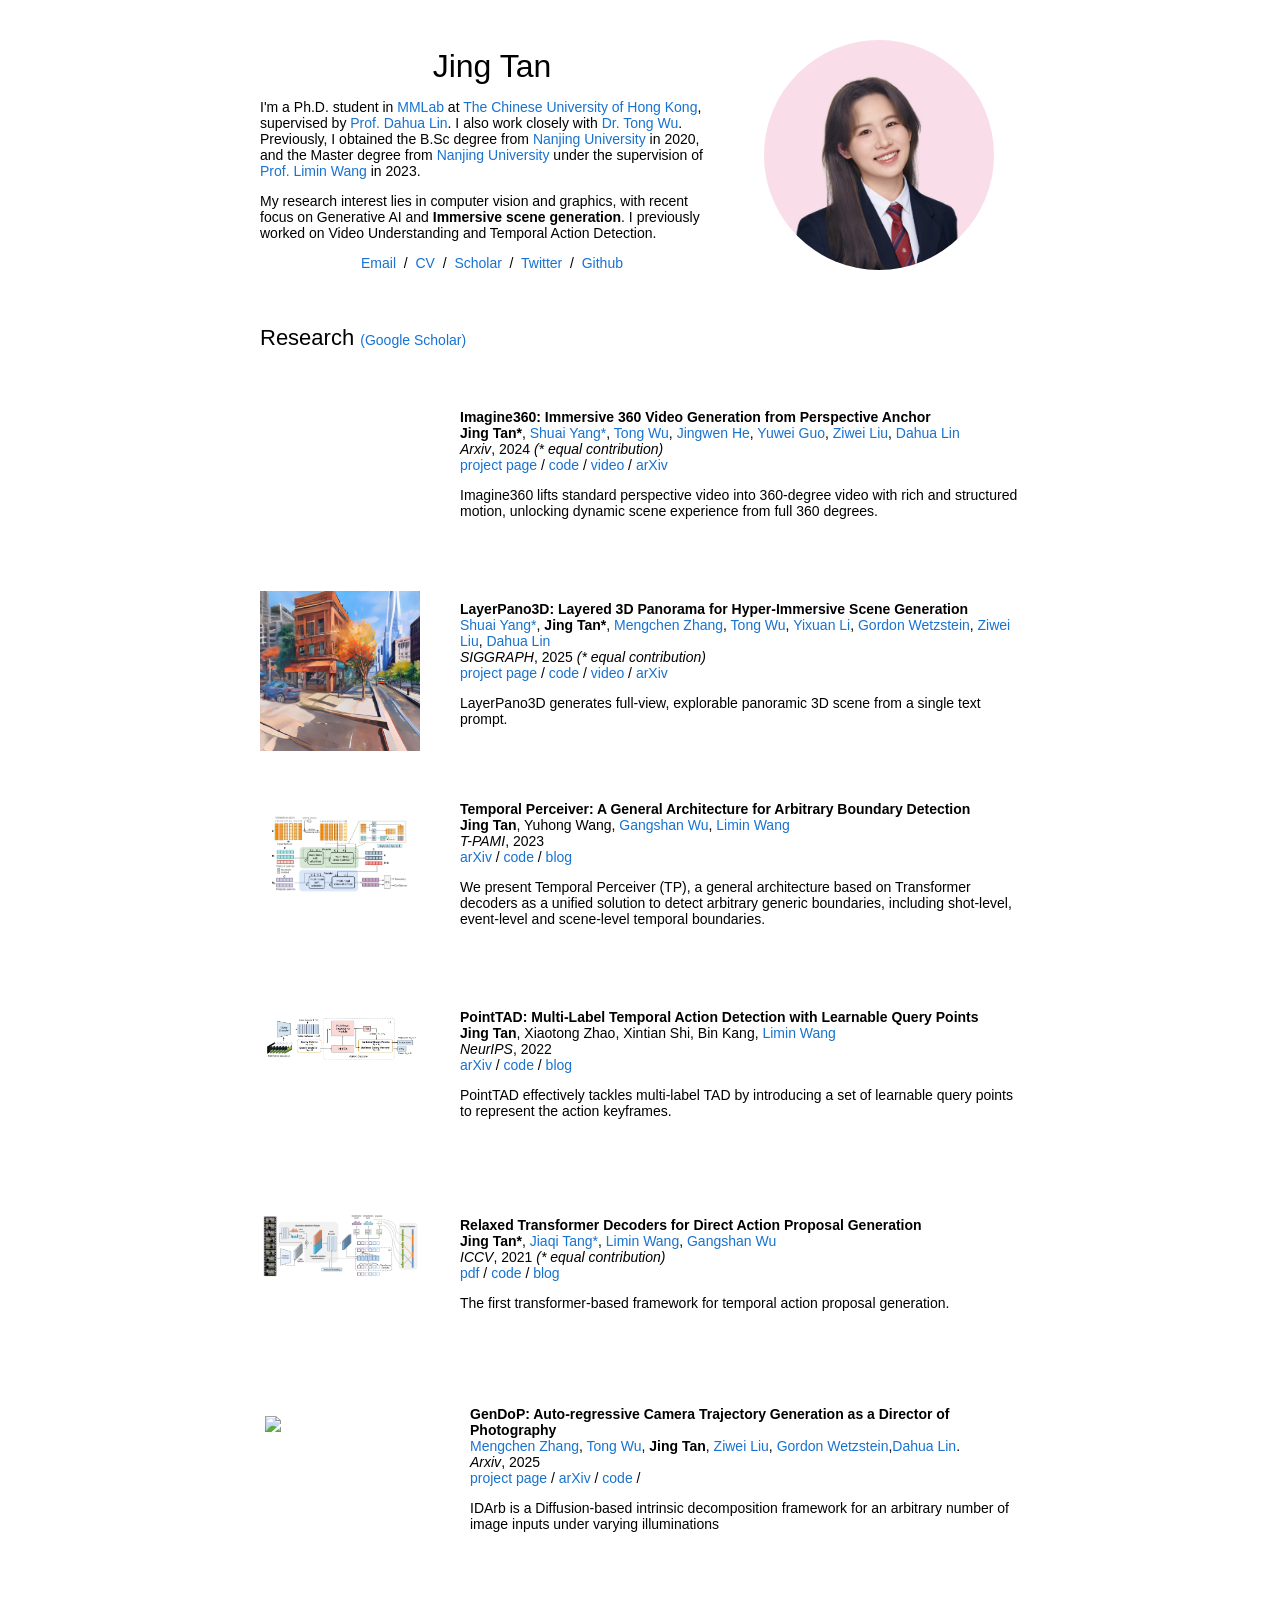
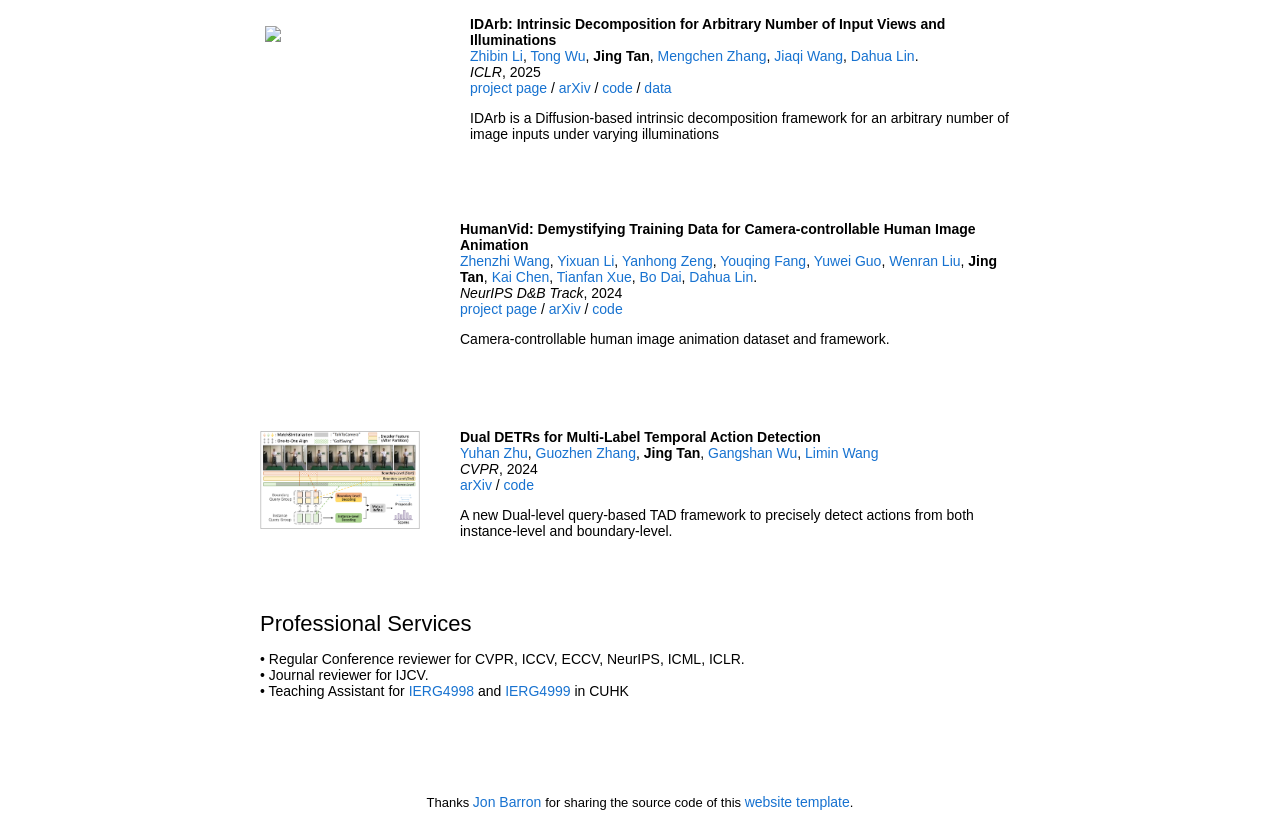
==== index.html @ a8d725c5 "update" ====
<!DOCTYPE HTML>
<html lang="en">
  <head>
    <meta http-equiv="Content-Type" content="text/html; charset=UTF-8">

    <title>Jing Tan</title>

    <meta name="author" content="Jing Tan">
    <meta name="viewport" content="width=device-width, initial-scale=1">
    <link rel="shortcut icon" href="images/favicon/favicon.ico" type="image/x-icon">
    <link rel="stylesheet" type="text/css" href="stylesheet.css">
    
  </head>

  <body>
    <table style="width:100%;max-width:800px;border:0px;border-spacing:0px;border-collapse:separate;margin-right:auto;margin-left:auto;"><tbody>
      <tr style="padding:0px">
        <td style="padding:0px">
          <table style="width:100%;border:0px;border-spacing:0px;border-collapse:separate;margin-right:auto;margin-left:auto;"><tbody>
            <tr style="padding:0px">
              <td style="padding:2.5%;width:63%;vertical-align:middle">
                <p class="name" style="text-align: center;">
                  Jing Tan
                </p>
                <p>I'm a Ph.D. student in <a href="https://mmlab.ie.cuhk.edu.hk/">MMLab</a> at <a href="https://www.cuhk.edu.hk/english/index.html">The Chinese University of Hong Kong</a>, supervised by <a href="http://dahua.site/">Prof. Dahua Lin</a>. I also work closely with <a href="https://wutong16.github.io/">Dr. Tong Wu</a>. 
                  Previously, I obtained the B.Sc degree from <a href="https://www.nju.edu.cn/EN/main.htm">Nanjing University</a> in 2020, and the Master degree from <a href="https://cs.nju.edu.cn/main.htm">Nanjing University</a> under the supervision of <a href="http://wanglimin.github.io/">Prof. Limin Wang</a> in 2023.
                </p>
                <p>
                  My research interest lies in computer vision and graphics, with recent focus on Generative AI and <strong>Immersive scene generation</strong>. I previously worked on Video Understanding and Temporal Action Detection.

                </p>
                <p style="text-align:center">
                  <a href="mailto:tj023@ie.cuhk.edu.hk">Email</a> &nbsp;/&nbsp;
                  <a href="info/jingtan_cv.pdf">CV</a> &nbsp;/&nbsp;
                  <a href="https://scholar.google.com/citations?user=BOoXmpwAAAAJ&hl=en">Scholar</a> &nbsp;/&nbsp;
                  <a href="https://x.com/jingtan_/">Twitter</a> &nbsp;/&nbsp;
                  <a href="https://github.com/sparkstj/">Github</a>
                </p>
              </td>
              <td style="padding:2.5%;width:40%;max-width:40%">
                <a href="info/jingtan.jpg"><img style="width:90%;max-width:90%;object-fit: cover; border-radius: 50%;" alt="profile photo" src="info/jingtan.jpg" class="hoverZoomLink"></a>
              </td>
            </tr>
          </tbody></table>
          <table style="width:100%;border:0px;border-spacing:0px;border-collapse:separate;margin-right:auto;margin-left:auto;"><tbody>
              <tr>
              <td style="padding:20px;width:100%;vertical-align:middle">
                <h2>Research  <a href="https://scholar.google.com/citations?user=BOoXmpwAAAAJ&hl=en">(Google Scholar)</a> </h2>
              </td>
            </tr>
          </tbody></table>
          <table style="width:100%;border:0px;border-spacing:0px;border-collapse:separate;margin-right:auto;margin-left:auto;"><tbody>

    <!-- <tr onmouseout="imagine360_stop()" onmouseover="imagine360_start()">
      <td style="padding:20px;width:25%;vertical-align:middle">
        <div class="one">
          <div class="two" id='imagine360_image'><video  width=100% muted autoplay loop>
          <source src="images/imagine360.mp4" type="video/mp4">
          Your browser does not support the video tag.
          </video></div>
          <img src='images/imagine360.jpg' width=100%>
        </div>
        <script type="text/javascript">
          function imagine360_start() {
            document.getElementById('imagine360_image').style.opacity = "1";
          }

          function imagine360_stop() {
            document.getElementById('imagine360_image').style.opacity = "0";
          }
          imagine360_stop()
        </script>
      </td> -->
      <table style="width:100%;border:0px;border-spacing:0px;border-collapse:separate;margin-right:auto;margin-left:auto;"><tbody>
        <td style="padding:20px;width:25%;vertical-align:middle">
          <div class="one">
            <div class="two" id='imagine360_image'><video  width=100% height=100% muted autoplay loop>
            <source src="images/imagine360.mp4" type="video/mp4">
            Your browser does not support the video tag.
            </video></div>
        </td>
      <td style="padding:20px;width:75%;vertical-align:middle">
        <strong>Imagine360: Immersive 360 Video Generation from Perspective Anchor</strong>
        <br>
        <strong>Jing Tan*</strong>,
        <a href="https://ys-imtech.github.io/">Shuai Yang*</a>,
        <a href="https://wutong16.github.io/">Tong Wu</a>,
        <a href="https://github.com/hejingwenhejingwen">Jingwen He</a>,
        <a href="https://guoyww.github.io/">Yuwei Guo</a>,
        <a href="https://liuziwei7.github.io/">Ziwei Liu</a>,
        <a href="http://dahua.site/">Dahua Lin</a>
        <br>
        <em>Arxiv</em>, 2024 <em>(* equal contribution)</em>
        <br>
        <a href="https://ys-imtech.github.io/projects/Imagine360/">project page</a>
        /
        <a href="https://github.com/3DTopia/Imagine360">code</a>
        /
        <a href="https://youtu.be/gRGo4B41GXY">video</a>
        /
        <a href="https://arxiv.org/abs/2412.03552">arXiv</a>
        <p></p>
        <p>
          Imagine360 lifts standard perspective video into 360-degree video with rich and structured motion, unlocking dynamic scene experience from full 360 degrees. 
        </p>
      </td>
    </tr>

    <tr onmouseout="layerpano3d_stop()" onmouseover="layerpano3d_start()">
      <td style="padding:20px;width:25%;vertical-align:middle">
        <div class="one">
          <div class="two" id='layerpano3d_image'><video  width=100% muted autoplay loop>
          <source src="images/layerpano3d.mp4" type="video/mp4">
          Your browser does not support the video tag.
          </video></div>
          <img src='images/layerpano3d.png' width=100%>
        </div>
        <script type="text/javascript">
          function layerpano3d_start() {
            document.getElementById('layerpano3d_image').style.opacity = "1";
          }

          function layerpano3d_stop() {
            document.getElementById('layerpano3d_image').style.opacity = "0";
          }
          layerpano3d_stop()
        </script>
      </td>
      <td style="padding:20px;width:75%;vertical-align:middle">
        <strong>LayerPano3D: Layered 3D Panorama for Hyper-Immersive Scene Generation</strong>
        <br>
        <a href="https://ys-imtech.github.io/">Shuai Yang*</a>,
        <strong>Jing Tan*</strong>,
        <a href="https://github.com/kszpxxzmc/">Mengchen Zhang</a>,
        <a href="https://wutong16.github.io/">Tong Wu</a>,
        <a href="https://yixuanli98.github.io/">Yixuan Li</a>,
        <a href="https://stanford.edu/~gordonwz/">Gordon Wetzstein</a>,
        <a href="https://liuziwei7.github.io/">Ziwei Liu</a>,
        <a href="http://dahua.site/">Dahua Lin</a>
        <br>
        <em>SIGGRAPH</em>, 2025 <em>(* equal contribution)</em>
        <br>
        <a href="https://ys-imtech.github.io/projects/LayerPano3D/">project page</a>
        /
        <a href="https://github.com/3DTopia/LayerPano3D">code</a>
        /
        <a href="https://www.youtube.com/watch?v=dXvoFRbHOiw">video</a>
        /
        <a href="https://arxiv.org/abs/2408.13252">arXiv</a>
        <p></p>
        <p>
        LayerPano3D generates full-view, explorable panoramic 3D scene from a single text prompt.
        </p>
      </td>
    </tr>


    

    <table style="width:100%;border:0px;border-spacing:0px;border-collapse:separate;margin-right:auto;margin-left:auto;"><tbody>
      <td style="padding:20px;width:25%;vertical-align:middle">
        <div class="one"><div class="two" id='dmn_image' style="padding-top:20px;"> 
                  <img src='images/tp.jpg' width="160"></div></div>
      </td>

      <td style="padding:20px;width:75%;vertical-align:middle">
        <strong>Temporal Perceiver: A General Architecture for Arbitrary Boundary Detection
        </strong>
        <br>
        <strong>Jing Tan</strong>, Yuhong Wang, <a href="https://mcg.nju.edu.cn/member/gswu/en/index.html">Gangshan Wu</a>, <a href="https://wanglimin.github.io/">Limin Wang</a>
        <br>
        <em>T-PAMI</em>, 2023
        <br>
        <a href="https://arxiv.org/abs/2203.00307">arXiv</a > /
        <a href="https://github.com/MCG-NJU/TemporalPerceiver">code</a > /
        <a href="https://zhuanlan.zhihu.com/p/661765304?">blog</a >
        <p>We present Temporal Perceiver (TP), a general architecture based on Transformer decoders as a unified solution to detect arbitrary generic boundaries, including shot-level, event-level and scene-level temporal boundaries.
        </p>
      </td>
    </tr>

    <table style="width:100%;border:0px;border-spacing:0px;border-collapse:separate;margin-right:auto;margin-left:auto;"><tbody>
      <td style="padding:20px;width:25%;vertical-align:middle">
        <div class="one"><div class="two" id='dmn_image' style="padding-top:20px;"> 
                  <img src='images/pointTAD.jpg' width="160"></div></div>
      </td>

      <td style="padding:20px;width:75%;vertical-align:middle">
        <strong>PointTAD: Multi-Label Temporal Action Detection with Learnable Query Points</strong>
        <br>
        
        <strong>Jing Tan</strong>, Xiaotong Zhao, Xintian Shi, Bin Kang, <a href="https://wanglimin.github.io/">Limin Wang</a>
        <br>
        <em>NeurIPS</em>, 2022
        <br>
        <a href="https://arxiv.org/abs/2210.11035">arXiv</a > /
        <a href="https://github.com/MCG-NJU/PointTAD">code</a > /
        <a href="https://zhuanlan.zhihu.com/p/591495791">blog</a >
        <p>PointTAD effectively tackles multi-label TAD by introducing a set of learnable query points to represent the action keyframes.
        </p>
      </td>
    </tr>


    <table style="width:100%;border:0px;border-spacing:0px;border-collapse:separate;margin-right:auto;margin-left:auto;"><tbody>
      <td style="padding:20px;width:25%;vertical-align:middle">
        <div class="one"><div class="two" id='dmn_image' style="padding-top:20px;"> 
                  <img src='images/rtd.jpg' width="160"></div></div>
      </td>

      <td style="padding:20px;width:75%;vertical-align:middle">
        <strong>Relaxed Transformer Decoders for Direct Action Proposal Generation
        </strong>
        <br>
        <strong>Jing Tan*</strong>, <a href="https://scholar.google.com.vn/citations?user=jfDzDs0AAAAJ&hl=fr">Jiaqi Tang*</a>, <a href="https://wanglimin.github.io/">Limin Wang</a>, <a href="https://mcg.nju.edu.cn/member/gswu/en/index.html">Gangshan Wu</a>
        <br>
        <em>ICCV</em>, 2021 <em>(* equal contribution)</em>
        <br>
        <a href="https://openaccess.thecvf.com/content/ICCV2021/papers/Tan_Relaxed_Transformer_Decoders_for_Direct_Action_Proposal_Generation_ICCV_2021_paper.pdf">pdf</a > /
        <a href="https://github.com/MCG-NJU/RTD-Action">code</a > /
        <a href="https://zhuanlan.zhihu.com/p/363133304">blog</a >
        <p>The first transformer-based framework for temporal action proposal generation.
        </p>
      </td>
    </tr>

    <table style="width:100%;border:0px;border-spacing:5px;border-collapse:separate;margin-right:auto;margin-left:auto;"><tbody>
      <td style="padding:20px;width:25%;vertical-align:middle;">
        <div class="one"><div class="two" id='dmn_image' style="padding-top:20px;">
                  <img src='images/GenDoP.png' width="160"></div></div>
      </td>
       <td style="padding:20px;width:75%;vertical-align:middle">
        <strong>GenDoP: Auto-regressive Camera Trajectory Generation as a Director of Photography</strong>
        <br>
         <a href="https://github.com/kszpxxzmc/">Mengchen Zhang</a>, <a href="https://wutong16.github.io/">Tong Wu</a>, <strong>Jing Tan</strong>, 
        <a href="https://liuziwei7.github.io/">Ziwei Liu</a>, <a href="https://stanford.edu/~gordonwz/">Gordon Wetzstein</a>,<a href="http://dahua.site/">Dahua Lin</a >.
        <br>
        <em>Arxiv</em>, 2025
        <br>
        <a href="https://kszpxxzmc.github.io/GenDoP/">project page</a > /
        <a href="https://arxiv.org/abs/2504.07083">arXiv</a > /
        <a href="https://github.com/3DTopia/GenDoP">code</a > /
        <p></p >
        <p>IDArb is a Diffusion-based intrinsic decomposition framework for an arbitrary number of image inputs under varying illuminations</p >
      </td>
    </tr> 

    <table style="width:100%;border:0px;border-spacing:5px;border-collapse:separate;margin-right:auto;margin-left:auto;"><tbody>
      <td style="padding:20px;width:25%;vertical-align:middle;">
        <div class="one"><div class="two" id='dmn_image' style="padding-top:20px;"> 
                  <img src='images/IDArb.gif' width="160"></div></div>
      </td>
       <td style="padding:20px;width:75%;vertical-align:middle">
        <strong>IDArb: Intrinsic Decomposition for Arbitrary Number of Input Views and Illuminations</strong>
        <br>
        
        <a href="https://lizb6626.github.io/">Zhibin Li</a>, <a href="https://wutong16.github.io/">Tong Wu</a>, <strong>Jing Tan</strong>, <a href="https://github.com/kszpxxzmc/">Mengchen Zhang</a>, <a href="https://myownskyw7.github.io/">Jiaqi Wang</a >, <a href="http://dahua.site/">Dahua Lin</a >.
        <br>
        <em>ICLR</em>, 2025
        <br>
        <a href="https://lizb6626.github.io/IDArb/">project page</a > /
        <a href="https://arxiv.org/abs/2412.12083">arXiv</a > /
        <a href="https://github.com/Lizb6626/IDArb">code</a > /
        <a href="https://huggingface.co/datasets/lizb6626/Arb-Objaverse">data</a >
        <p></p >
        <p>IDArb is a Diffusion-based intrinsic decomposition framework for an arbitrary number of image inputs under varying illuminations</p >
      </td>
    </tr> 

     <table style="width:100%;border:0px;border-spacing:0px;border-collapse:separate;margin-right:auto;margin-left:auto;"><tbody>
      <td style="padding:20px;width:25%;vertical-align:middle">
        <div class="one">
          <div class="two" id='humanvid_image'><video  width=100% height=100% muted autoplay loop>
          <source src="images/humanvid.mp4" type="video/mp4">
          Your browser does not support the video tag.
          </video></div>
      </td> 
       <td style="padding:20px;width:75%;vertical-align:middle">
        <strong>HumanVid: Demystifying Training Data for Camera-controllable Human Image Animation</strong>
        <br>
        
        <a href="https://zhenzhiwang.github.io/">Zhenzhi Wang</a>, <a href="https://yixuanli98.github.io/">Yixuan Li</a>, <a href="https://zengyh1900.github.io/">Yanhong Zeng</a >, <a href="#">Youqing Fang</a >, <a href="https://guoyww.github.io/">Yuwei Guo</a >, <a href="#">Wenran Liu</a >, <strong>Jing Tan</strong>, <a href="https://chenkai.site/">Kai Chen</a >, <a href="https://tianfan.info/">Tianfan Xue</a >, <a href="https://daibo.info/">Bo Dai</a >, <a href="http://dahua.site/">Dahua Lin</a >.
        <br>
        <em>NeurIPS D&B Track</em>, 2024
        <br>
        <a href="https://humanvid.github.io">project page</a > /
        <a href="https://arxiv.org/abs/2407.17438">arXiv</a > /
        <a href="https://github.com/zhenzhiwang/HumanVid">code</a >
        <p></p >
        <p>Camera-controllable human image animation dataset and framework. </p >
      </td>
    </tr> 

     <table style="width:100%;border:0px;border-spacing:0px;border-collapse:separate;margin-right:auto;margin-left:auto;"><tbody>
      <td style="padding:20px;width:25%;vertical-align:middle">
        <div class="one"><div class="two" id='dmn_image' style="padding-top:20px;"> 
                  <img src='images/dual_detr.png' width="160"></div></div>
      </td>

      <td style="padding:20px;width:75%;vertical-align:middle">
        <strong>Dual DETRs for Multi-Label Temporal Action Detection</strong>
        <br>
        
        <a href="https://scholar.google.com/citations?user=ydgR3LgAAAAJ&hl=en">Yuhan Zhu</a>, <a href="https://github.com/GuozhenZhang1999">Guozhen Zhang</a>, <strong>Jing Tan</strong>, <a href="https://mcg.nju.edu.cn/member/gswu/en/index.html">Gangshan Wu</a>, <a href="https://wanglimin.github.io/">Limin Wang</a>
        <br>
        <em>CVPR</em>, 2024
        <br>
        <a href="https://arxiv.org/abs/2404.00653">arXiv</a > /
          <a href="https://github.com/MCG-NJU/DualDETR">code</a >
          <p>A new Dual-level query-based TAD framework to precisely detect actions from both instance-level and boundary-level. 
          </p>
      </td>
    </tr> 
    <table style="width:100%;border:0px;border-spacing:0px;border-collapse:separate;margin-right:auto;margin-left:auto;"><tbody>
      <tr>
      <td style="padding:20px;width:100%;vertical-align:middle">
        <h2>Professional Services</h2>
        <p>
          &bull; Regular Conference reviewer for CVPR, ICCV, ECCV, NeurIPS, ICML, ICLR. <br>
          &bull; Journal reviewer for IJCV.<br>
          &bull; Teaching Assistant for <a href="https://www.ie.cuhk.edu.hk/courses/ierg4998-final-year-project-i/">IERG4998</a> and <a href="https://www.ie.cuhk.edu.hk/courses/ierg4999-final-year-project-ii/">IERG4999</a> in CUHK
        </p>
      </td>
    </tr>
  </tbody></table>

  <br>
  <script type='text/javascript' id='clustrmaps' src='//cdn.clustrmaps.com/map_v2.js?cl=ffffff&w=150&t=tt&d=LRJaaRSeozZxc7O-J38e6PcZwfUb6tGC-g9ylnw8GJM&co=98b5ea&cmo=58a363&cmn=e89231&ct=ffffff'></script>
  <br>

  <table style="width:100%;border:0px;border-spacing:0px;border-collapse:separate;margin-right:auto;margin-left:auto;"><tbody>
    <tr>
      <td style="padding:0px">
        <br>
        <p style="text-align:center;font-size:small;">
          Thanks <a href="https://jonbarron.info/">Jon Barron </a> for sharing the source code of this <a href="https://github.com/jonbarron/jonbarron_website">website template</a>.
        </p>
      </td>
    </tr>
  </tbody></table>

</td>
</tr>
</table>
</body>
</html>
---- stylesheet.css ----
/* latin-ext */
@font-face {
  font-family: 'Lato';
  font-style: italic;
  font-weight: 400;
  src: local('Lato Italic'), local('Lato-Italic'), url(https://fonts.gstatic.com/s/lato/v15/S6u8w4BMUTPHjxsAUi-qNiXg7eU0.woff2) format('woff2');
  unicode-range: U+0100-024F, U+0259, U+1E00-1EFF, U+2020, U+20A0-20AB, U+20AD-20CF, U+2113, U+2C60-2C7F, U+A720-A7FF;
}
/* latin */
@font-face {
  font-family: 'Lato';
  font-style: italic;
  font-weight: 400;
  src: local('Lato Italic'), local('Lato-Italic'), url(https://fonts.gstatic.com/s/lato/v15/S6u8w4BMUTPHjxsAXC-qNiXg7Q.woff2) format('woff2');
  unicode-range: U+0000-00FF, U+0131, U+0152-0153, U+02BB-02BC, U+02C6, U+02DA, U+02DC, U+2000-206F, U+2074, U+20AC, U+2122, U+2191, U+2193, U+2212, U+2215, U+FEFF, U+FFFD;
}
/* latin-ext */
@font-face {
  font-family: 'Lato';
  font-style: italic;
  font-weight: 700;
  src: local('Lato Bold Italic'), local('Lato-BoldItalic'), url(https://fonts.gstatic.com/s/lato/v15/S6u_w4BMUTPHjxsI5wq_FQftx9897sxZ.woff2) format('woff2');
  unicode-range: U+0100-024F, U+0259, U+1E00-1EFF, U+2020, U+20A0-20AB, U+20AD-20CF, U+2113, U+2C60-2C7F, U+A720-A7FF;
}
/* latin */
@font-face {
  font-family: 'Lato';
  font-style: italic;
  font-weight: 700;
  src: local('Lato Bold Italic'), local('Lato-BoldItalic'), url(https://fonts.gstatic.com/s/lato/v15/S6u_w4BMUTPHjxsI5wq_Gwftx9897g.woff2) format('woff2');
  unicode-range: U+0000-00FF, U+0131, U+0152-0153, U+02BB-02BC, U+02C6, U+02DA, U+02DC, U+2000-206F, U+2074, U+20AC, U+2122, U+2191, U+2193, U+2212, U+2215, U+FEFF, U+FFFD;
}
/* latin-ext */
@font-face {
  font-family: 'Lato';
  font-style: normal;
  font-weight: 400;
  src: local('Lato Regular'), local('Lato-Regular'), url(https://fonts.gstatic.com/s/lato/v15/S6uyw4BMUTPHjxAwXiWtFCfQ7A.woff2) format('woff2');
  unicode-range: U+0100-024F, U+0259, U+1E00-1EFF, U+2020, U+20A0-20AB, U+20AD-20CF, U+2113, U+2C60-2C7F, U+A720-A7FF;
}
/* latin */
@font-face {
  font-family: 'Lato';
  font-style: normal;
  font-weight: 400;
  src: local('Lato Regular'), local('Lato-Regular'), url(https://fonts.gstatic.com/s/lato/v15/S6uyw4BMUTPHjx4wXiWtFCc.woff2) format('woff2');
  unicode-range: U+0000-00FF, U+0131, U+0152-0153, U+02BB-02BC, U+02C6, U+02DA, U+02DC, U+2000-206F, U+2074, U+20AC, U+2122, U+2191, U+2193, U+2212, U+2215, U+FEFF, U+FFFD;
}
/* latin-ext */
@font-face {
  font-family: 'Lato';
  font-style: normal;
  font-weight: 700;
  src: local('Lato Bold'), local('Lato-Bold'), url(https://fonts.gstatic.com/s/lato/v15/S6u9w4BMUTPHh6UVSwaPGQ3q5d0N7w.woff2) format('woff2');
  unicode-range: U+0100-024F, U+0259, U+1E00-1EFF, U+2020, U+20A0-20AB, U+20AD-20CF, U+2113, U+2C60-2C7F, U+A720-A7FF;
}
/* latin */
@font-face {
  font-family: 'Lato';
  font-style: normal;
  font-weight: 700;
  src: local('Lato Bold'), local('Lato-Bold'), url(https://fonts.gstatic.com/s/lato/v15/S6u9w4BMUTPHh6UVSwiPGQ3q5d0.woff2) format('woff2');
  unicode-range: U+0000-00FF, U+0131, U+0152-0153, U+02BB-02BC, U+02C6, U+02DA, U+02DC, U+2000-206F, U+2074, U+20AC, U+2122, U+2191, U+2193, U+2212, U+2215, U+FEFF, U+FFFD;
}

a {
  color: #1772d0;
  text-decoration: none;
}

a:focus,
a:hover {
  color: #f09228;
  text-decoration: none;
}

body,
td,
th,
tr,
p,
a {
  font-family: 'Lato', Verdana, Helvetica, sans-serif;
  font-size: 14px;
}

strong {
  font-family: 'Lato', Verdana, Helvetica, sans-serif;
  font-size: 14px;
}

h2 {
  margin: 0;
  font-weight: normal;
  font-family: 'Lato', Verdana, Helvetica, sans-serif;
  font-size: 22px;
}

.papertitle {
  font-family: 'Lato', Verdana, Helvetica, sans-serif;
  font-size: 14px;
  font-weight: 700;
}

.name {
  padding-top: 20px;
  margin: 0;
  font-family: 'Lato', Verdana, Helvetica, sans-serif;
  font-size: 32px;
}

.one {
  width: 160px;
  height: 160px;
  position: relative;
}

.two {
  width: 160px;
  height: 160px;
  position: absolute;
  transition: opacity .2s ease-in-out;
  -moz-transition: opacity .2s ease-in-out;
  -webkit-transition: opacity .2s ease-in-out;
}

.fade {
  transition: opacity .2s ease-in-out;
  -moz-transition: opacity .2s ease-in-out;
  -webkit-transition: opacity .2s ease-in-out;
}

span.highlight {
  background-color: #ffffd0;
}
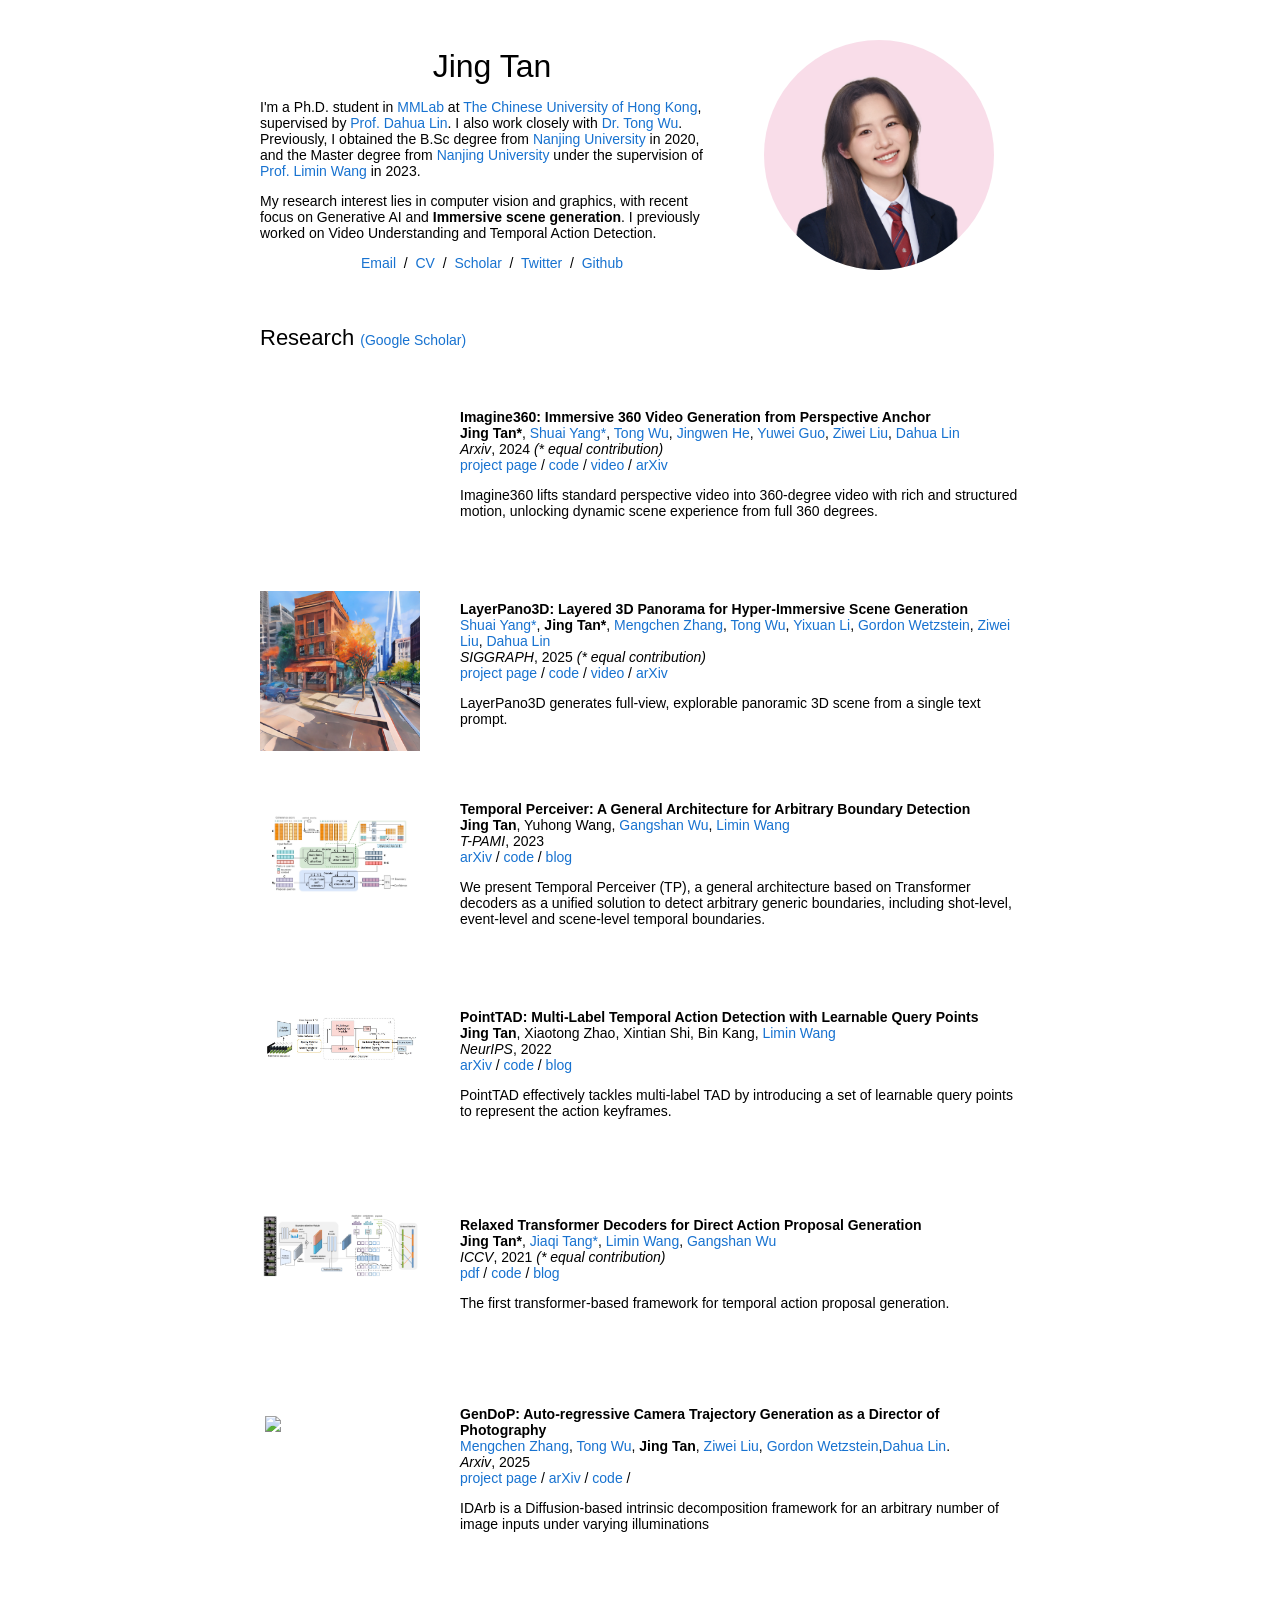
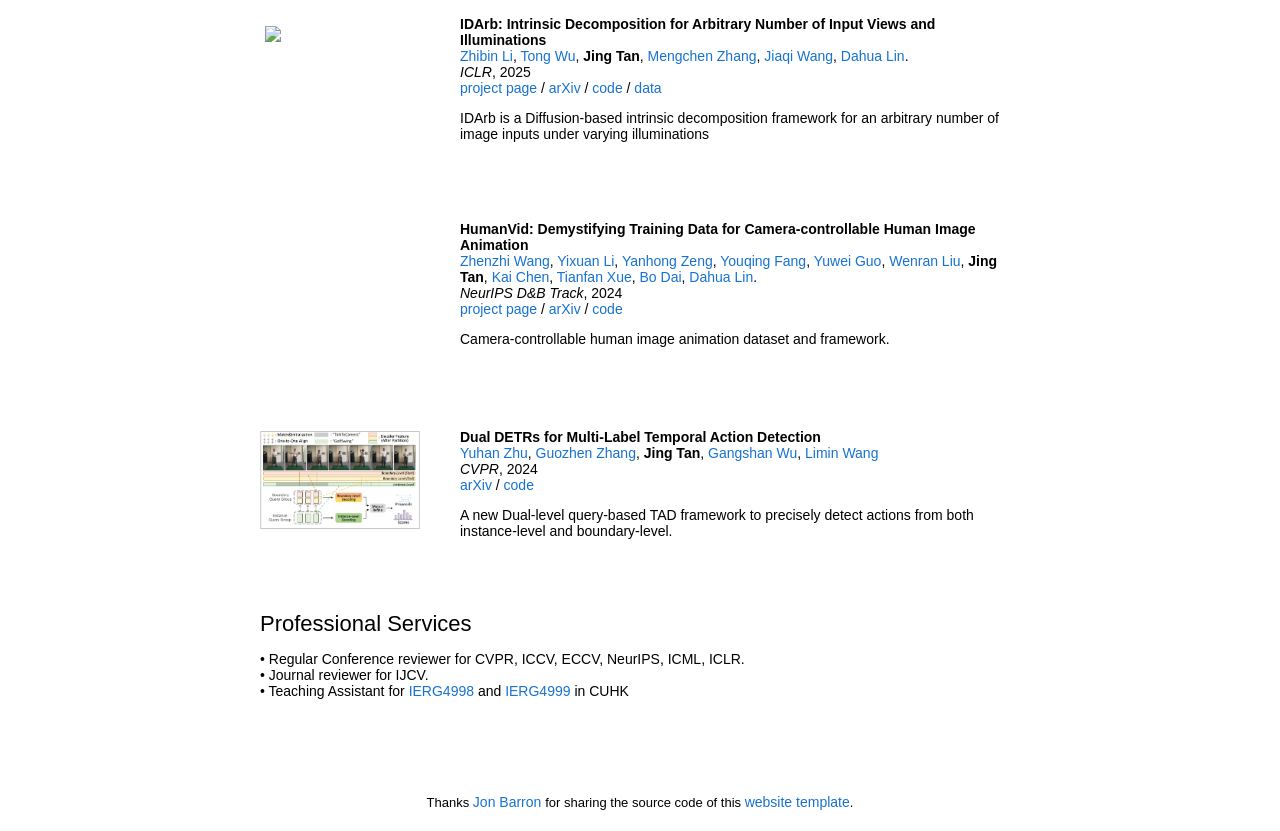
==== commit 0c445413: "update" ====
--- a/index.html
+++ b/index.html
@@ -229,7 +229,7 @@
         <div class="one"><div class="two" id='dmn_image' style="padding-top:20px;">
                   <img src='images/GenDoP.png' width="160"></div></div>
       </td>
-       <td style="padding:20px;width:75%;vertical-align:middle">
+       <td style="padding:10px;width:75%;vertical-align:middle">
         <strong>GenDoP: Auto-regressive Camera Trajectory Generation as a Director of Photography</strong>
         <br>
          <a href="https://github.com/kszpxxzmc/">Mengchen Zhang</a>, <a href="https://wutong16.github.io/">Tong Wu</a>, <strong>Jing Tan</strong>, 
@@ -250,7 +250,7 @@
         <div class="one"><div class="two" id='dmn_image' style="padding-top:20px;"> 
                   <img src='images/IDArb.gif' width="160"></div></div>
       </td>
-       <td style="padding:20px;width:75%;vertical-align:middle">
+       <td style="padding:10px;width:75%;vertical-align:middle">
         <strong>IDArb: Intrinsic Decomposition for Arbitrary Number of Input Views and Illuminations</strong>
         <br>
         
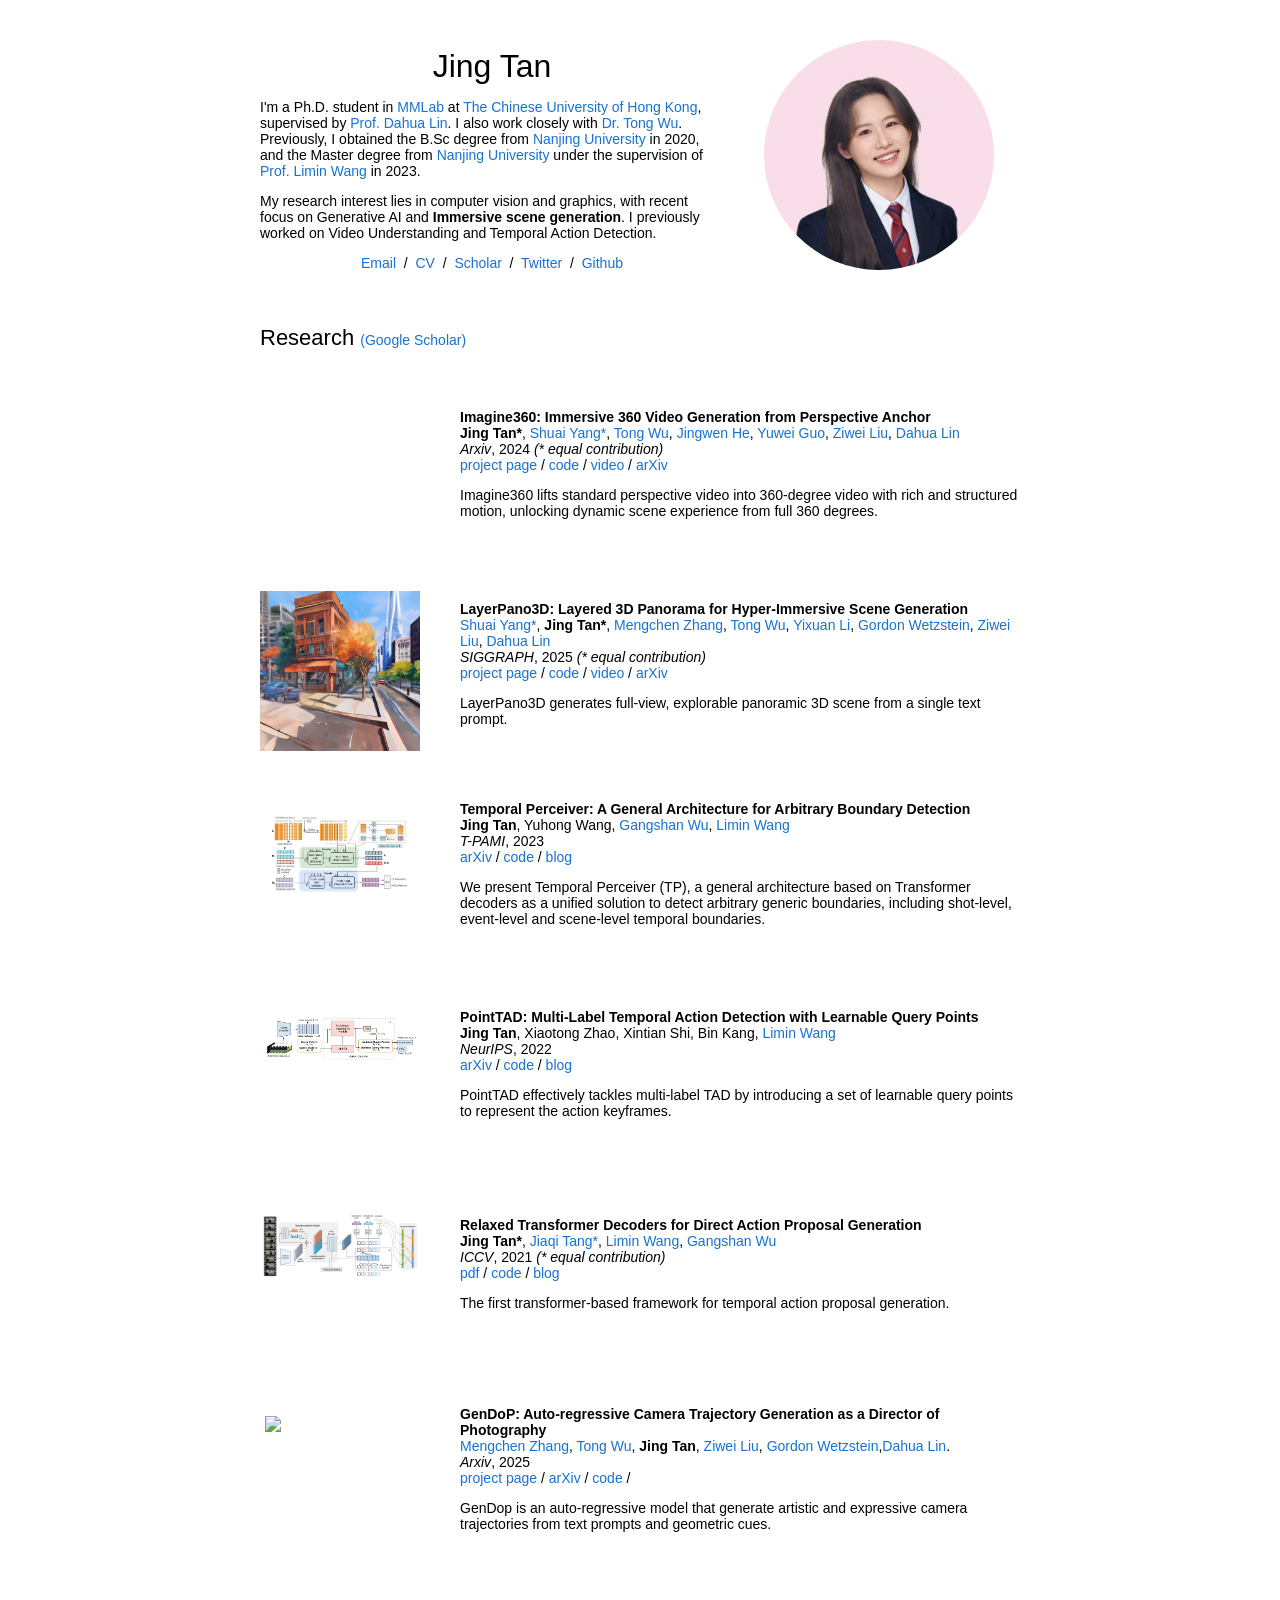
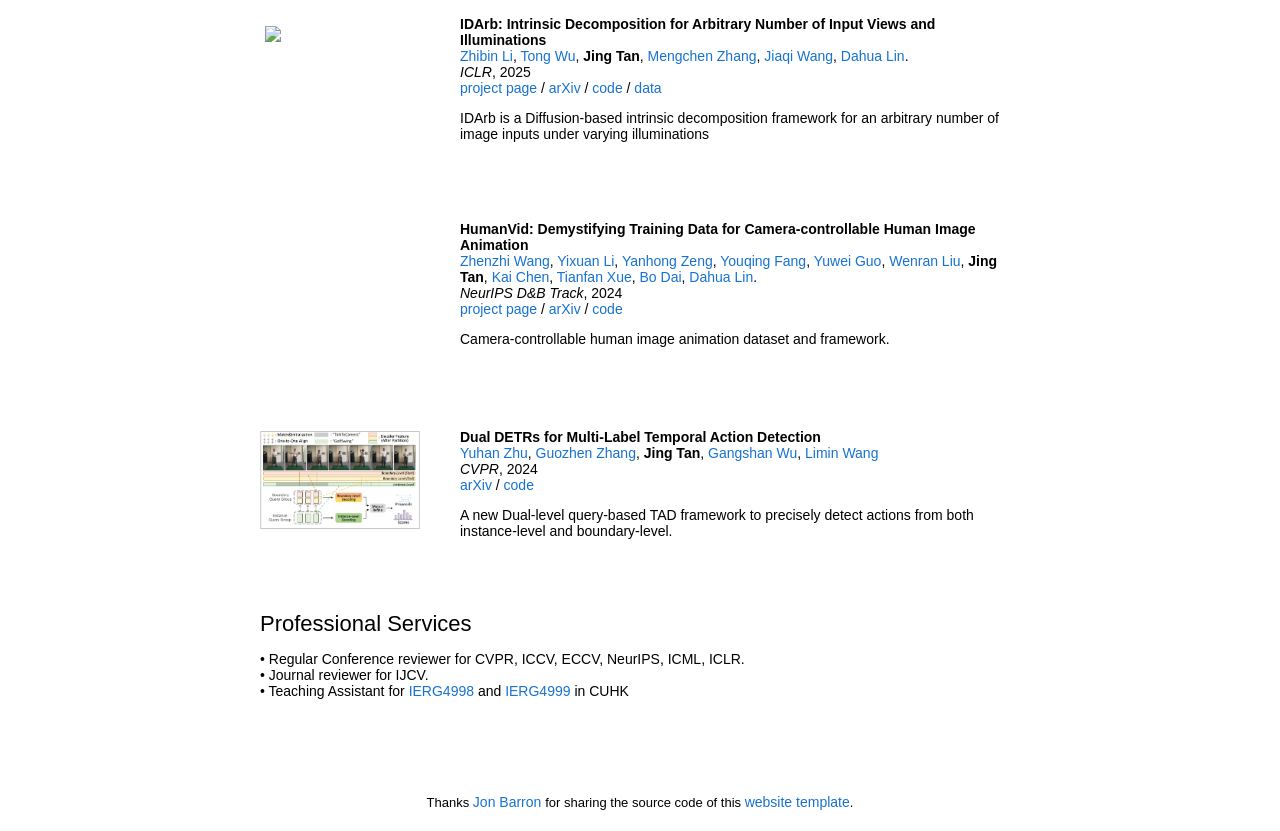
==== commit 76d6034e: "update" ====
--- a/index.html
+++ b/index.html
@@ -241,7 +241,7 @@
         <a href="https://arxiv.org/abs/2504.07083">arXiv</a > /
         <a href="https://github.com/3DTopia/GenDoP">code</a > /
         <p></p >
-        <p>IDArb is a Diffusion-based intrinsic decomposition framework for an arbitrary number of image inputs under varying illuminations</p >
+        <p>GenDop is an auto-regressive model that generate artistic and expressive camera trajectories from text prompts and geometric cues.</p >
       </td>
     </tr> 
 
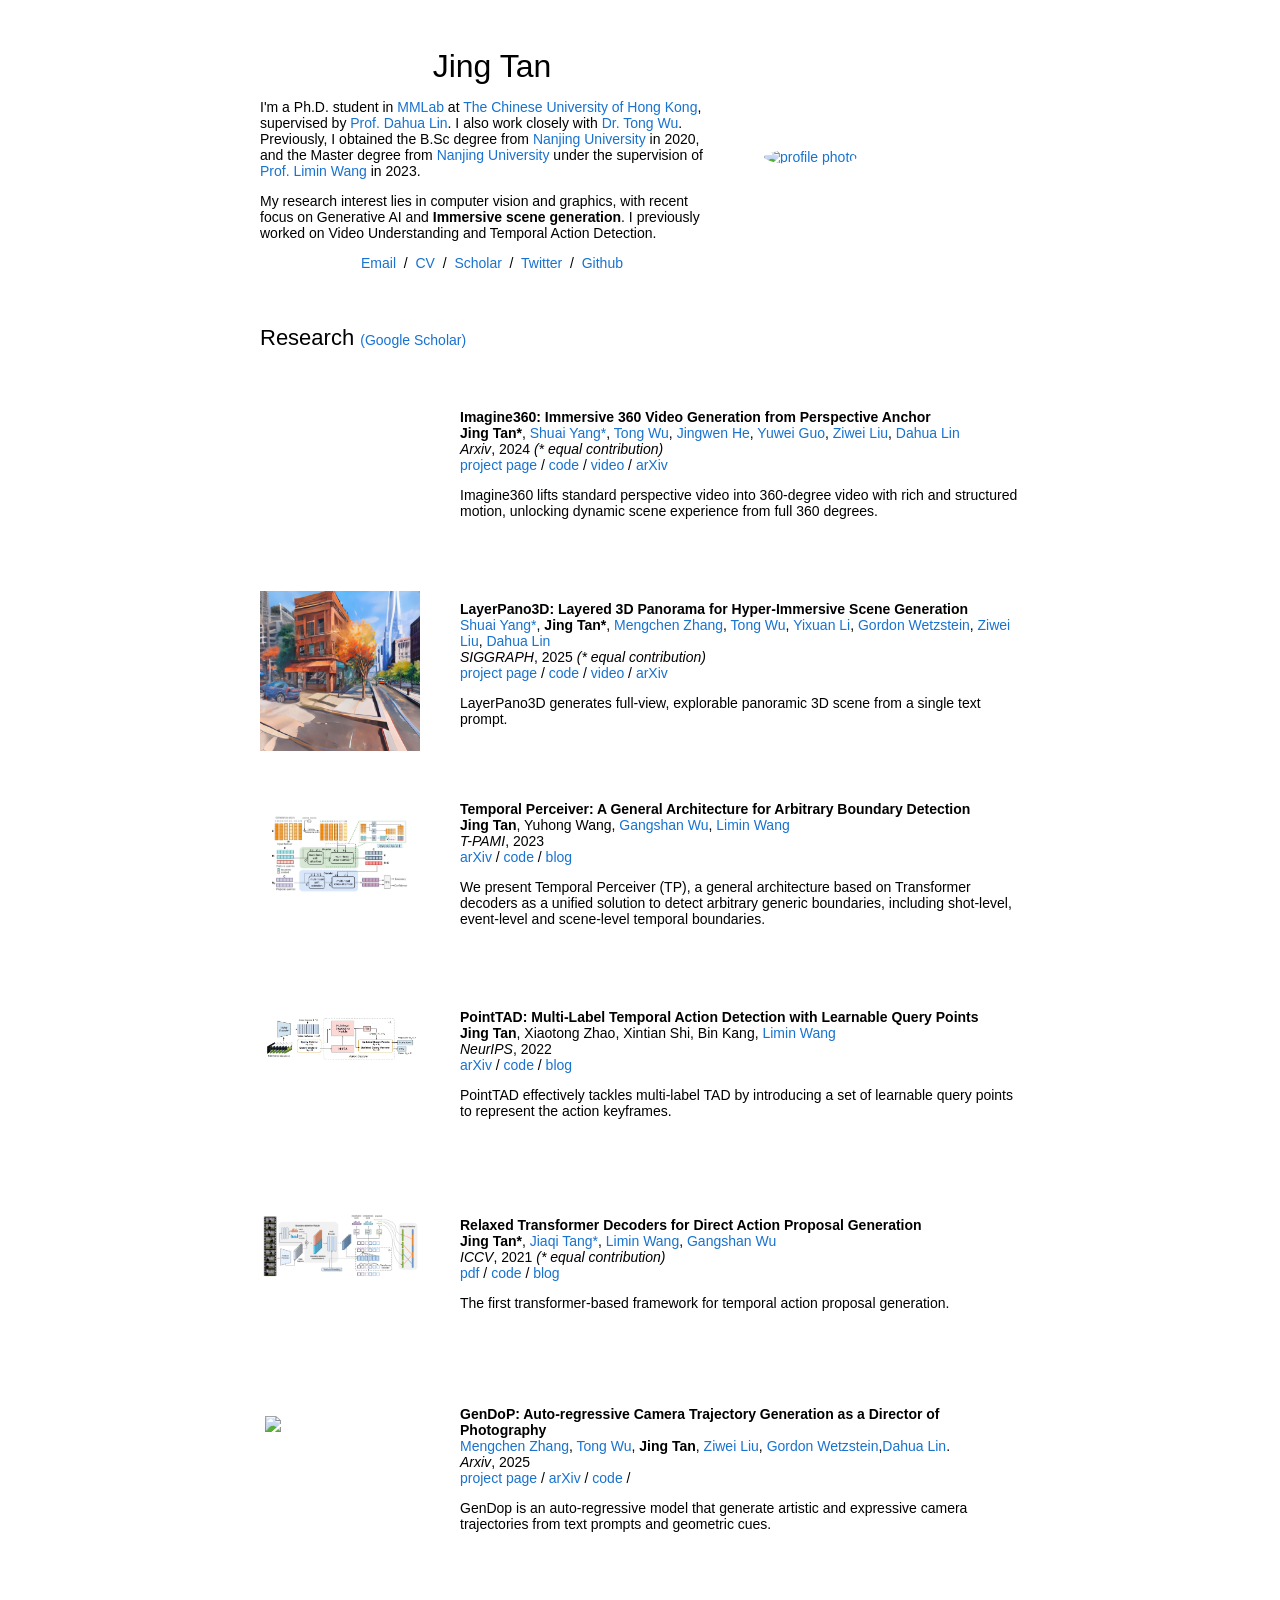
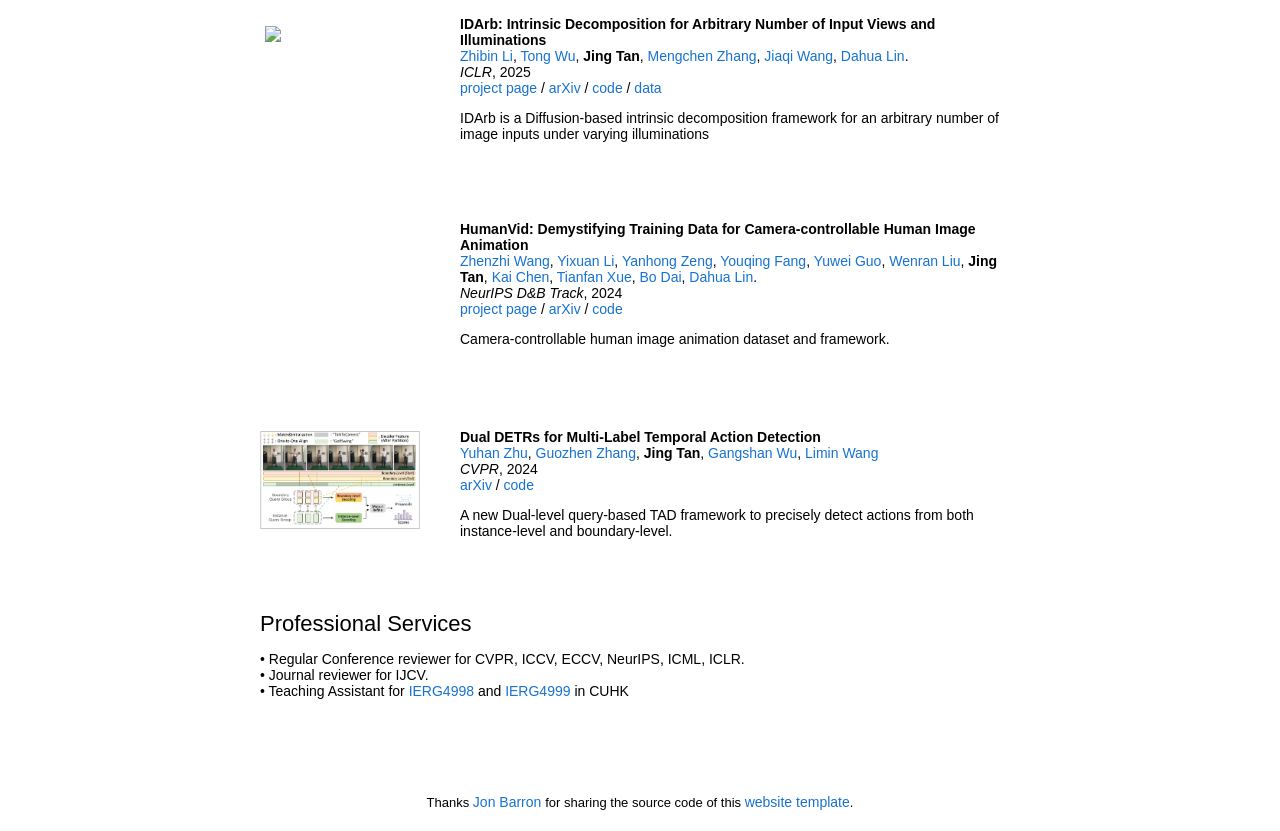
==== commit 45ba982a: "update" ====
--- a/index.html
+++ b/index.html
@@ -38,7 +38,7 @@
                 </p>
               </td>
               <td style="padding:2.5%;width:40%;max-width:40%">
-                <a href="info/jingtan.jpg"><img style="width:90%;max-width:90%;object-fit: cover; border-radius: 50%;" alt="profile photo" src="info/jingtan.jpg" class="hoverZoomLink"></a>
+                <a href="info/jingtan.gif"><img style="width:90%;max-width:90%;object-fit: cover; border-radius: 50%;" alt="profile photo" src="info/jingtan.gif" class="hoverZoomLink"></a>
               </td>
             </tr>
           </tbody></table>
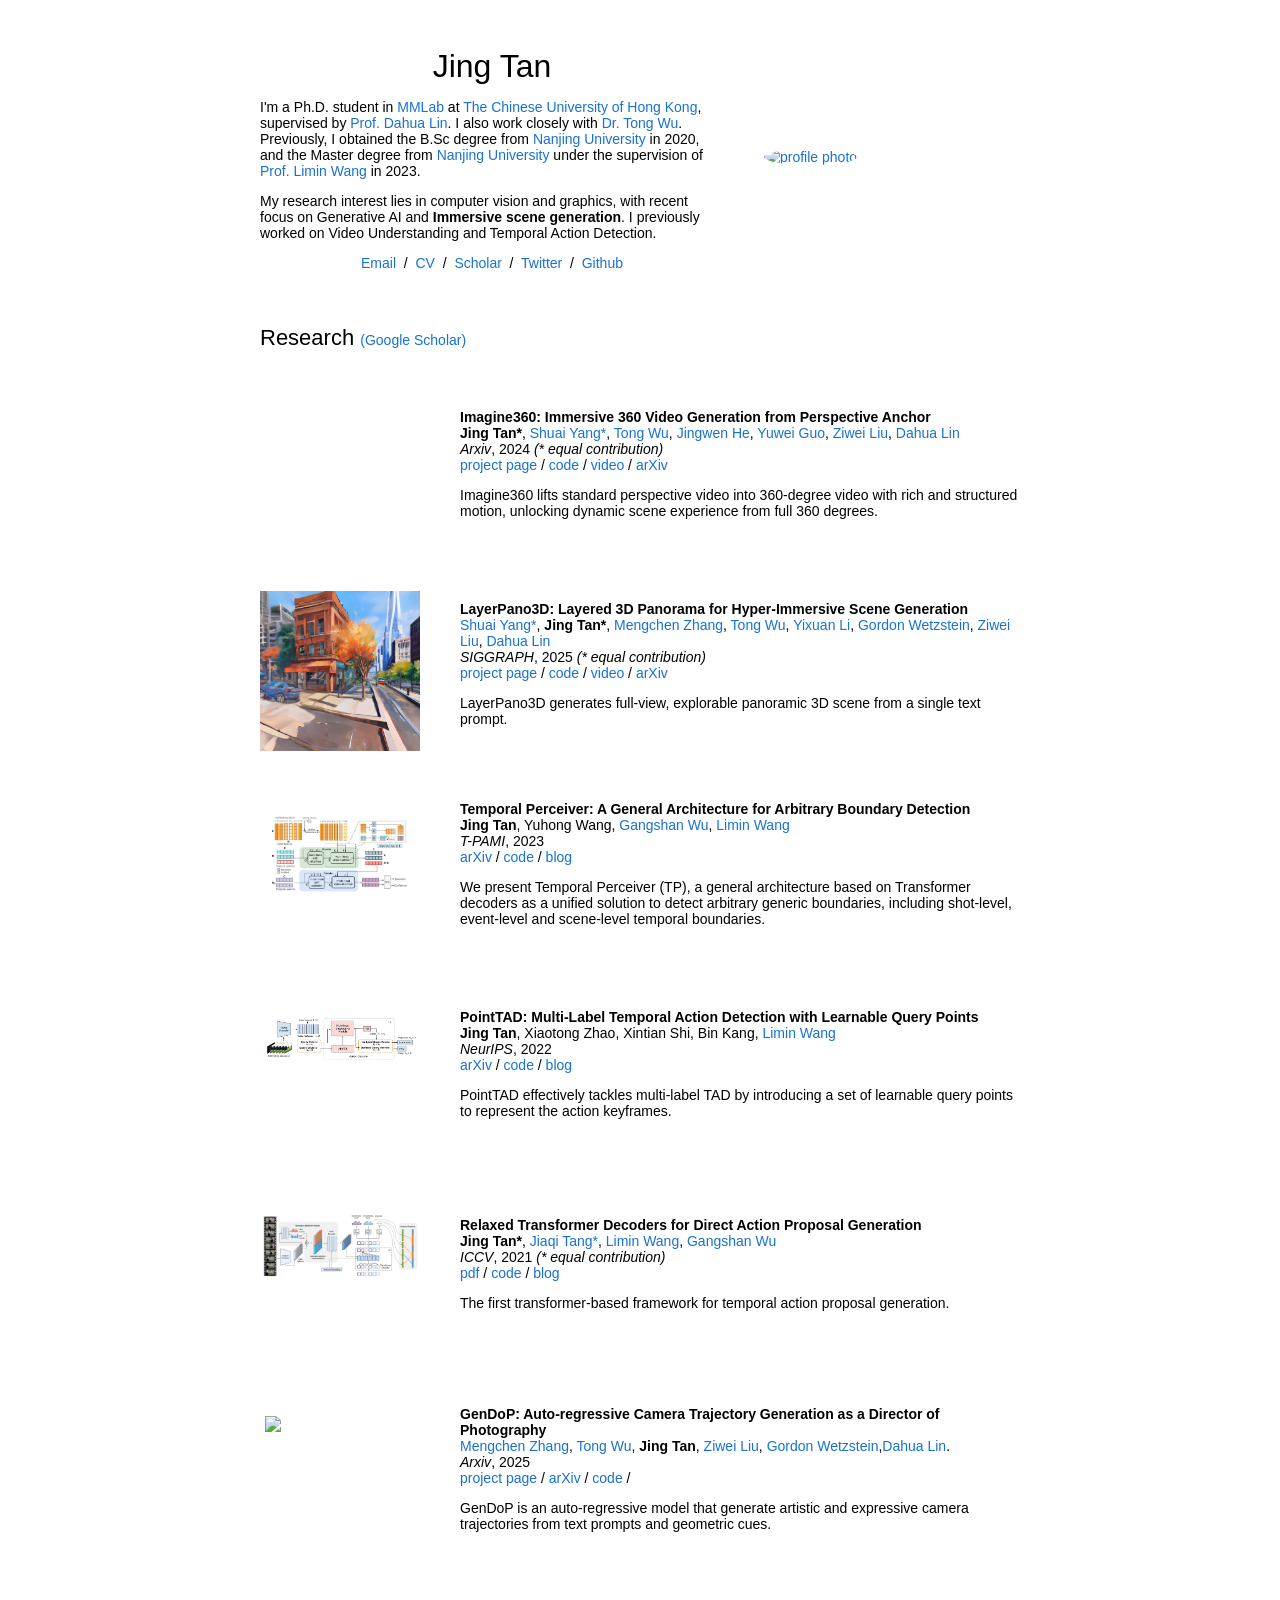
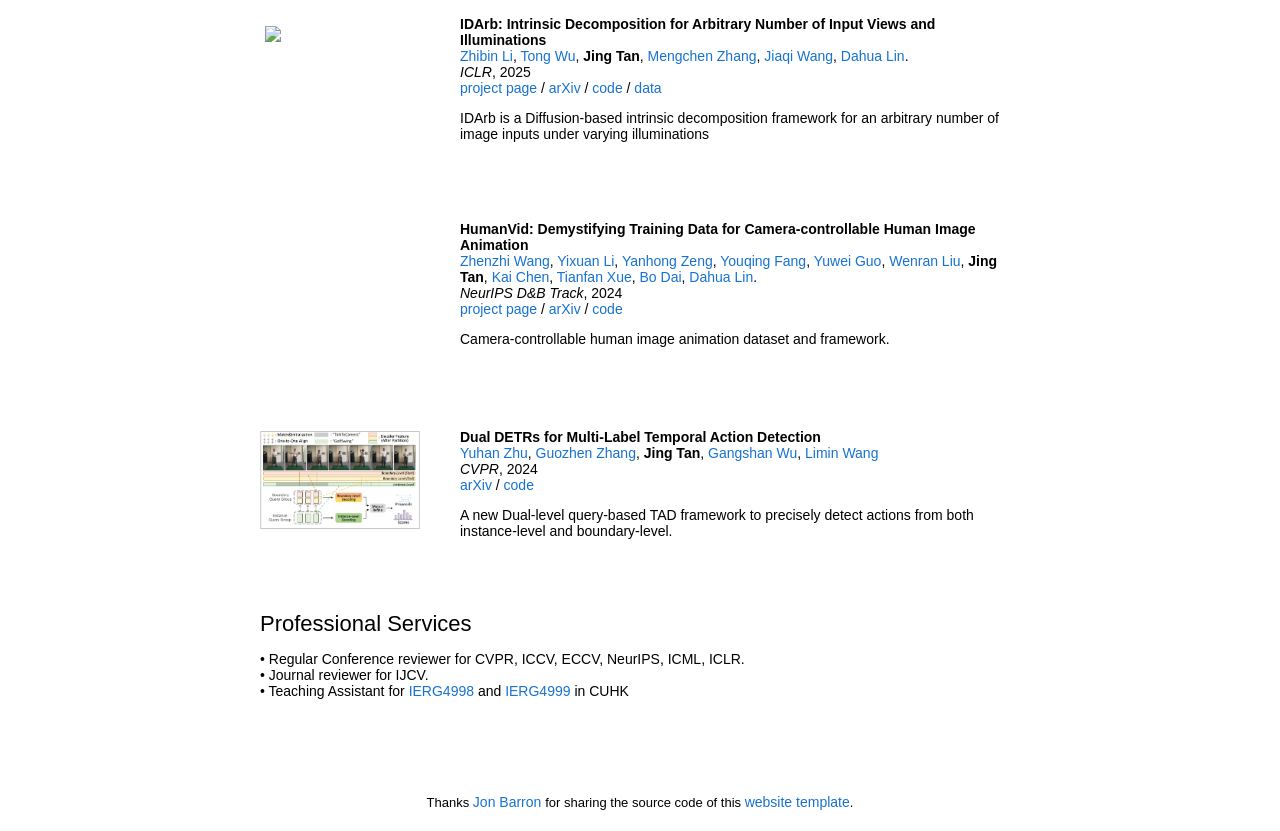
==== commit 93353fe2: "update" ====
--- a/index.html
+++ b/index.html
@@ -241,7 +241,7 @@
         <a href="https://arxiv.org/abs/2504.07083">arXiv</a > /
         <a href="https://github.com/3DTopia/GenDoP">code</a > /
         <p></p >
-        <p>GenDop is an auto-regressive model that generate artistic and expressive camera trajectories from text prompts and geometric cues.</p >
+        <p>GenDoP is an auto-regressive model that generate artistic and expressive camera trajectories from text prompts and geometric cues.</p >
       </td>
     </tr> 
 
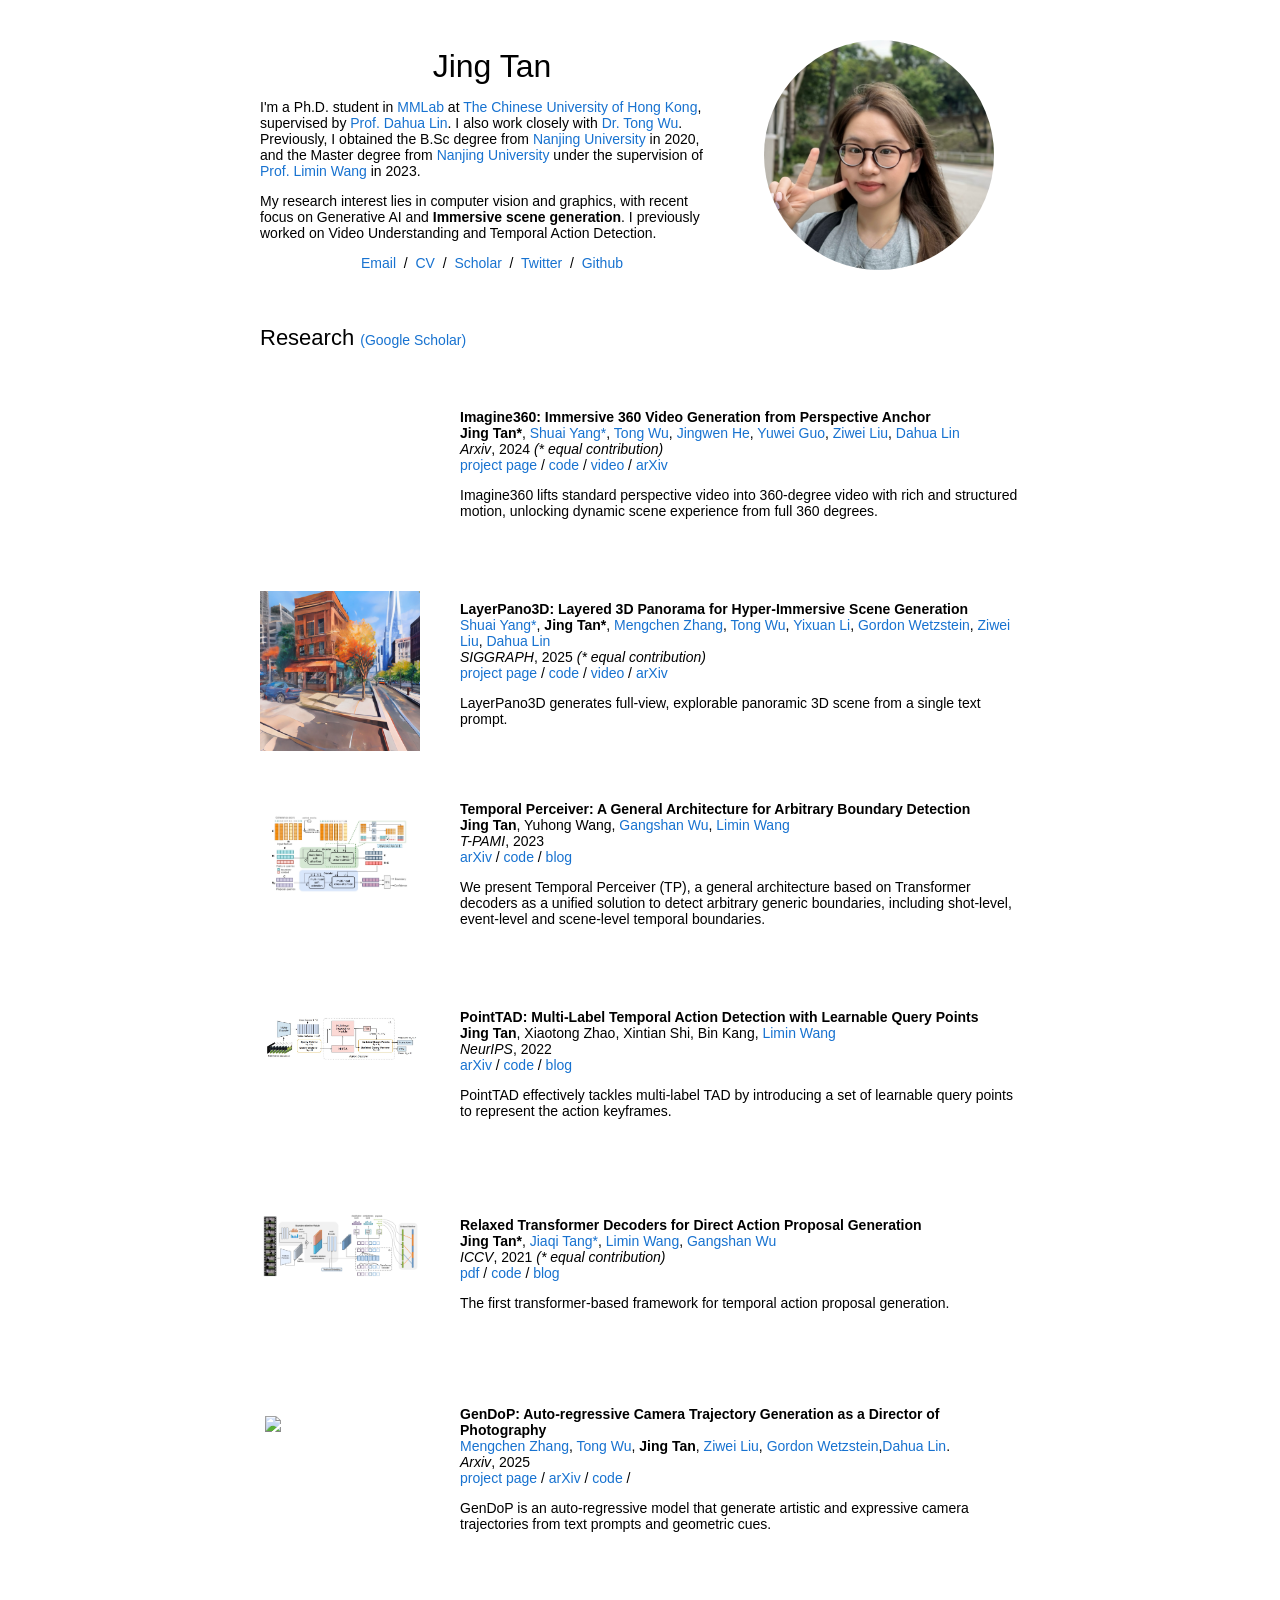
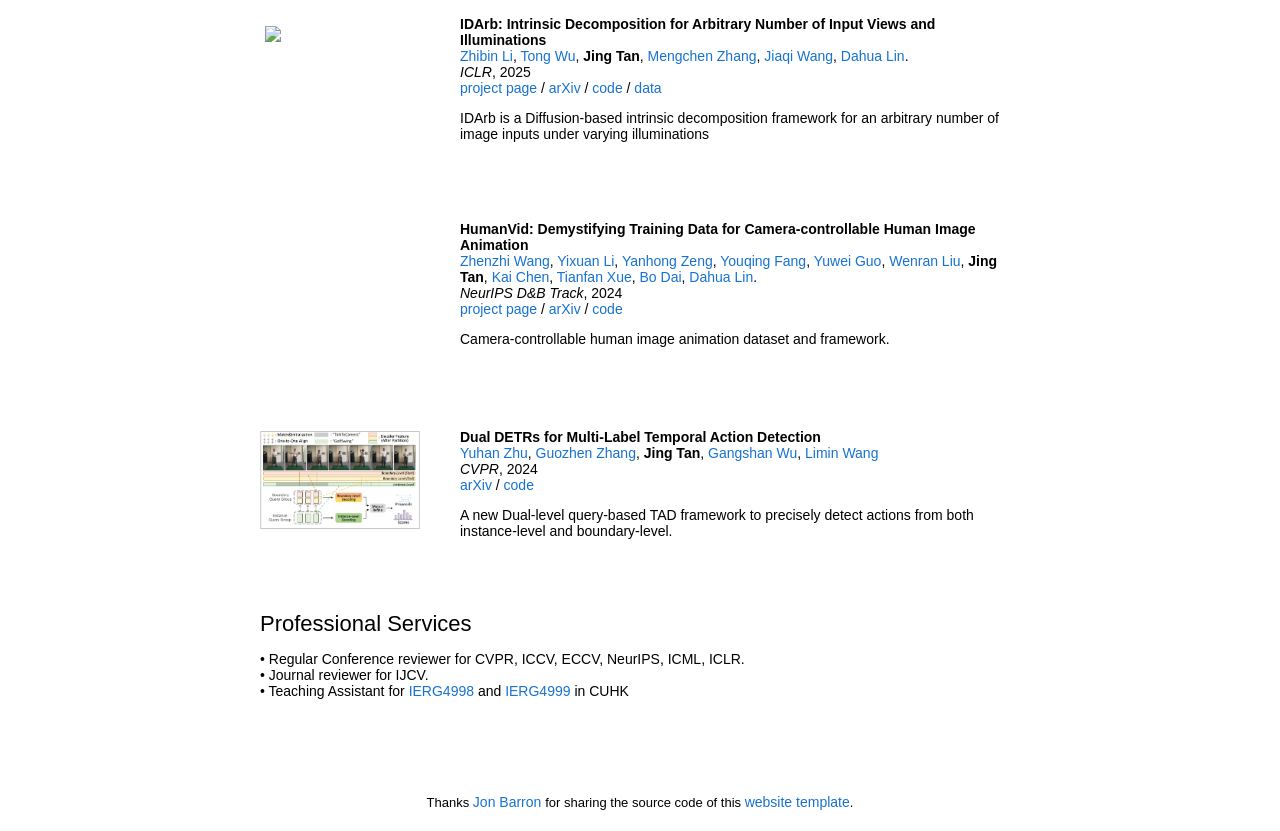
==== commit 60c13175: "update" ====
--- a/index.html
+++ b/index.html
@@ -38,7 +38,7 @@
                 </p>
               </td>
               <td style="padding:2.5%;width:40%;max-width:40%">
-                <a href="info/jingtan.gif"><img style="width:90%;max-width:90%;object-fit: cover; border-radius: 50%;" alt="profile photo" src="info/jingtan.gif" class="hoverZoomLink"></a>
+                <a href="info/jingtan.jpg"><img style="width:90%;max-width:90%;object-fit: cover; border-radius: 50%;" alt="profile photo" src="info/jingtan.jpg" class="hoverZoomLink"></a>
               </td>
             </tr>
           </tbody></table>
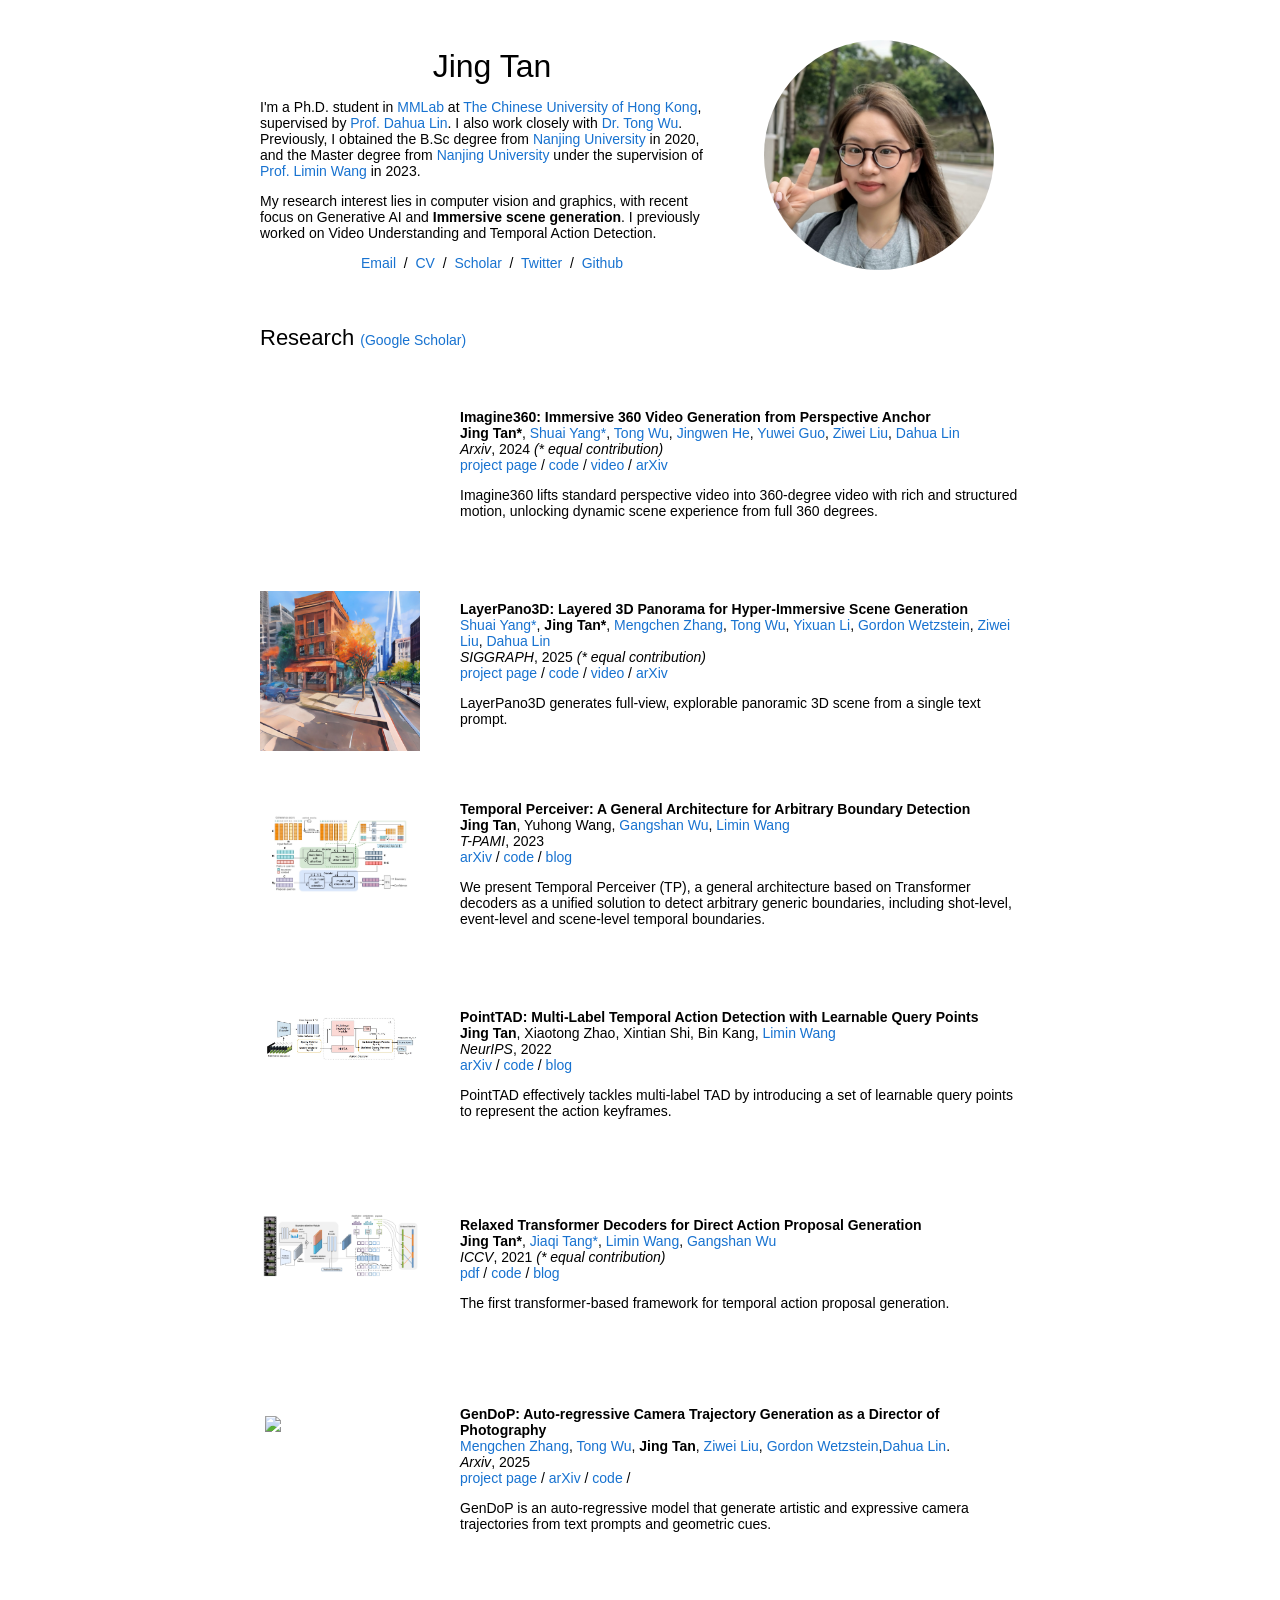
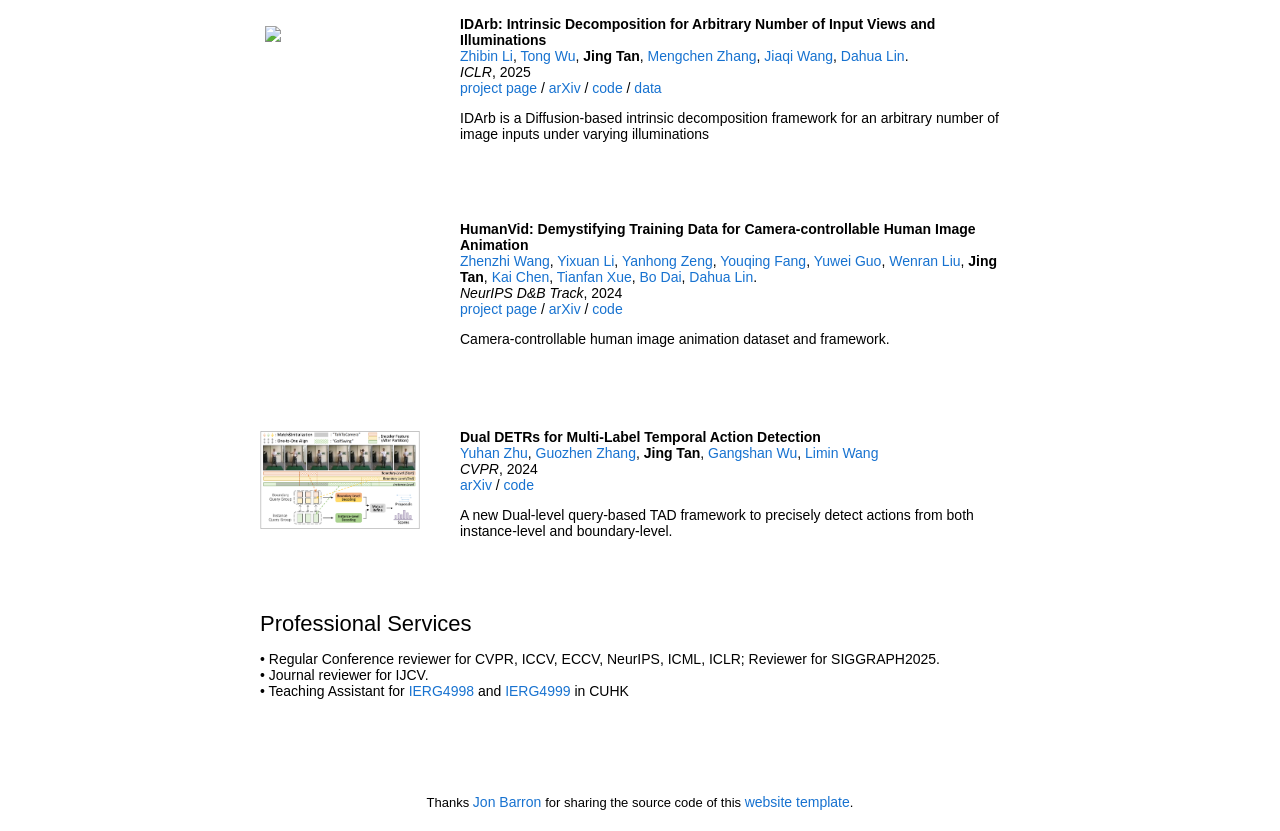
==== commit 815195cc: "update" ====
--- a/index.html
+++ b/index.html
@@ -37,7 +37,7 @@
                   <a href="https://github.com/sparkstj/">Github</a>
                 </p>
               </td>
-              <td style="padding:2.5%;width:40%;max-width:40%">
+              <td style="padding:2.5%;width:40%;max-width:50%">
                 <a href="info/jingtan.jpg"><img style="width:90%;max-width:90%;object-fit: cover; border-radius: 50%;" alt="profile photo" src="info/jingtan.jpg" class="hoverZoomLink"></a>
               </td>
             </tr>
@@ -316,7 +316,7 @@
       <td style="padding:20px;width:100%;vertical-align:middle">
         <h2>Professional Services</h2>
         <p>
-          &bull; Regular Conference reviewer for CVPR, ICCV, ECCV, NeurIPS, ICML, ICLR. <br>
+          &bull; Regular Conference reviewer for CVPR, ICCV, ECCV, NeurIPS, ICML, ICLR; Reviewer for SIGGRAPH2025. <br>
           &bull; Journal reviewer for IJCV.<br>
           &bull; Teaching Assistant for <a href="https://www.ie.cuhk.edu.hk/courses/ierg4998-final-year-project-i/">IERG4998</a> and <a href="https://www.ie.cuhk.edu.hk/courses/ierg4999-final-year-project-ii/">IERG4999</a> in CUHK
         </p>
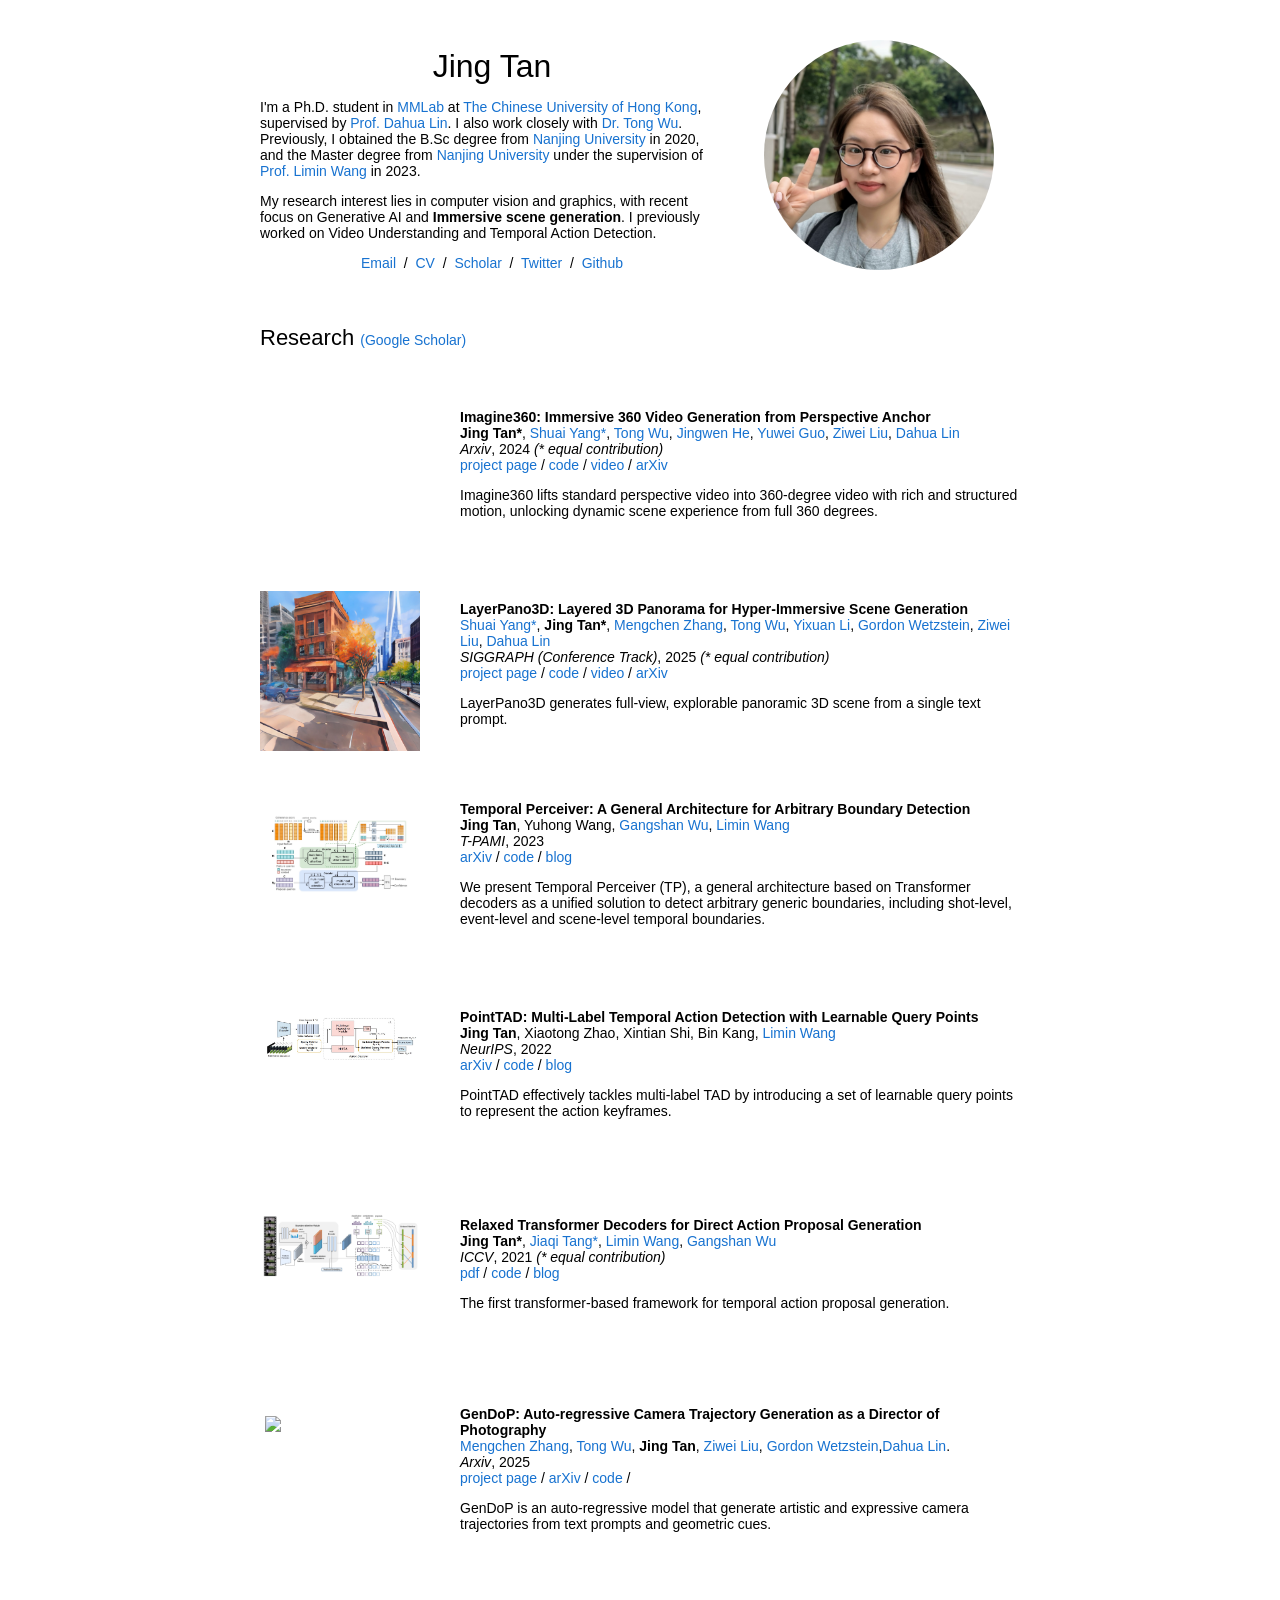
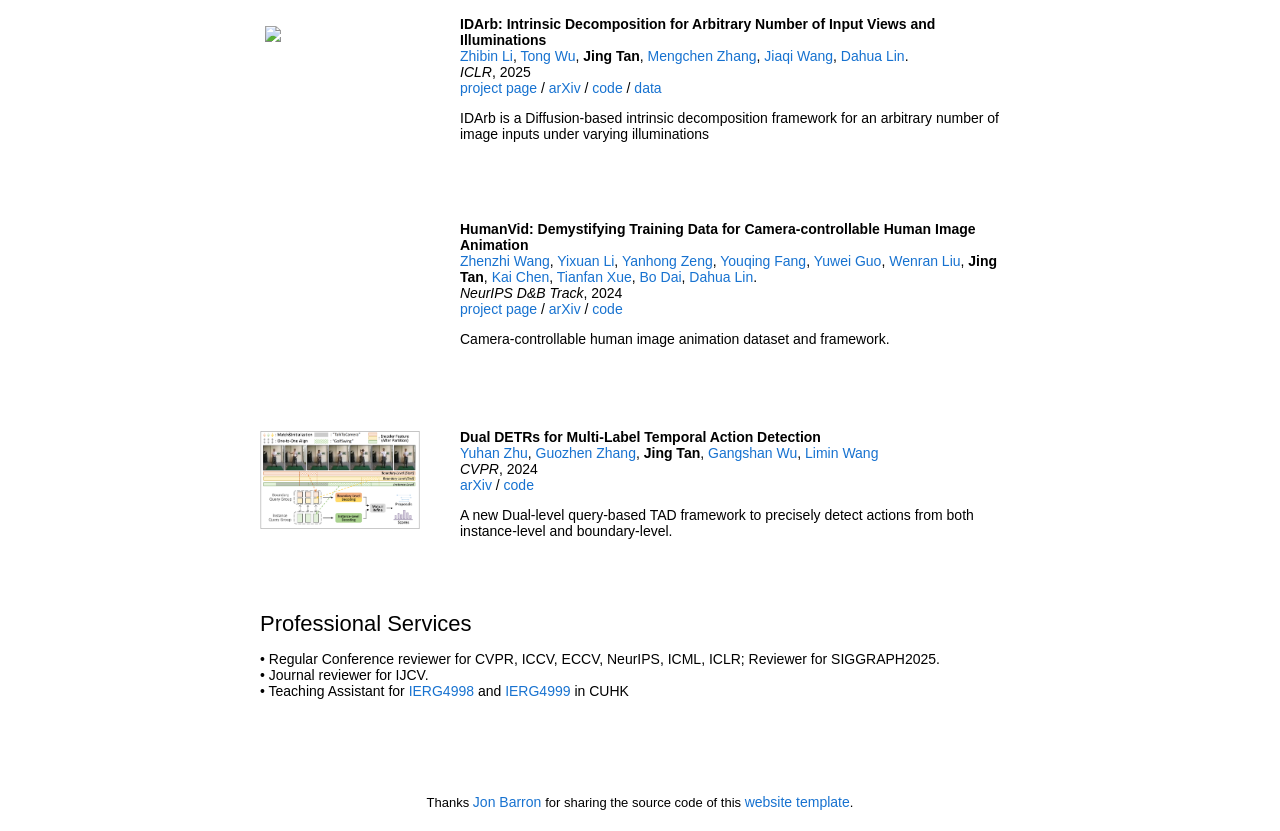
==== commit fb85d06e: "update" ====
--- a/index.html
+++ b/index.html
@@ -138,7 +138,7 @@
         <a href="https://liuziwei7.github.io/">Ziwei Liu</a>,
         <a href="http://dahua.site/">Dahua Lin</a>
         <br>
-        <em>SIGGRAPH</em>, 2025 <em>(* equal contribution)</em>
+        <em>SIGGRAPH (Conference Track)</em>, 2025 <em>(* equal contribution)</em>
         <br>
         <a href="https://ys-imtech.github.io/projects/LayerPano3D/">project page</a>
         /
